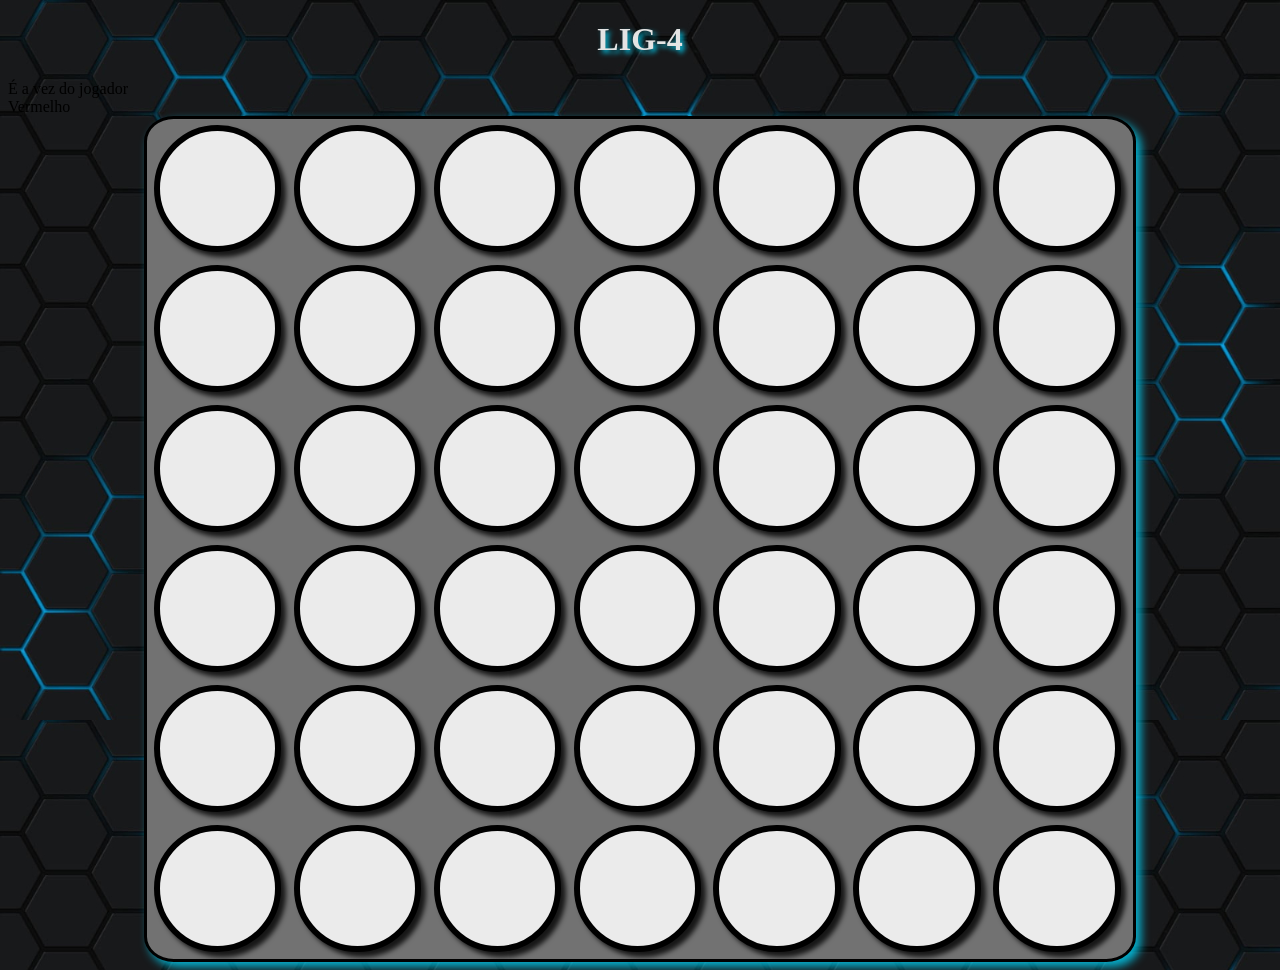
==== index.html @ 4c763984 "ok" ====
<!DOCTYPE html>
<html lang="pt-BR">

<head>
    <meta charset="UTF-8">
    <meta name="viewport" content="width=device-width, initial-scale=1.0">
    <title>LIG-4</title>
    <link rel="stylesheet" href="css/style.css">
    <h1 id="tit">LIG-4</h1>
</head>

<body>
    É a vez do jogador
    <div id="jogador">Vermelho</div>

    <div id="lab">

    </div>
    <script src="js/script.js"></script>
</body>


</html>
---- css/style.css ----
html {
    max-width: 200vw;
}

body {
    background-image: url("../img/download.jpeg");
    background-size: 100% auto;
}

.T {
    width: 9vw;
    height: 9vw;
    background: rgb(235, 235, 235);
    margin: 0.5vw;
    border: 0.5vw solid rgb(0, 0, 0);
    border-radius: 50%;
    box-shadow: 5px 5px 5px rgba(0, 0, 0, 0.801);
    z-index: 0;
}

.V {
    width: 9vw;
    height: 9vw;
    background: rgb(255, 255, 255);
    margin: 0.5vw;
    border: 0.5vw solid rgb(0, 0, 0);
    background-image: linear-gradient(to bottom right, red, rgb(153, 153, 0));
    border-radius: 100%;
    box-shadow: 5px 5px 5px rgba(0, 0, 0, 0.801);
    z-index: 0;
}

.A {
    width: 9vw;
    height: 9vw;
    background: rgb(255, 255, 255);
    margin: 0.5vw;
    border: 0.5vw solid rgb(0, 0, 0);
    background-image: linear-gradient(to bottom right, blue, rgb(153, 153, 0));
    border-radius: 100%;
    box-shadow: 5px 5px 5px rgba(0, 0, 0, 0.801);
    z-index: 0;
}

.bola_vermelha {
    width: 9vw;
    height: 9vw;
    border-radius: 100%;
    border: 0.5vw solid rgb(61, 158, 16);
}

.bola {
    background-color: tomato;
}

#lab {
    /* fundo da tabela */
    display: flex;
    flex-direction: row;
    width: 77vw;
    flex-wrap: wrap;
    background-color: rgb(114, 114, 114);
    margin: 0px auto;
    align-items: center;
    border: 3px solid black;
    border-radius: 3%;
    box-shadow: 5px 5px 10px rgba(0, 217, 255, 0.801);
}

#tit {
    color: rgb(228, 228, 228);
    text-align: center;
    text-shadow: 3px 3px 5px rgba(0, 217, 255, 0.801);
}

@media only screen and (max-device-width: 1200px) {}
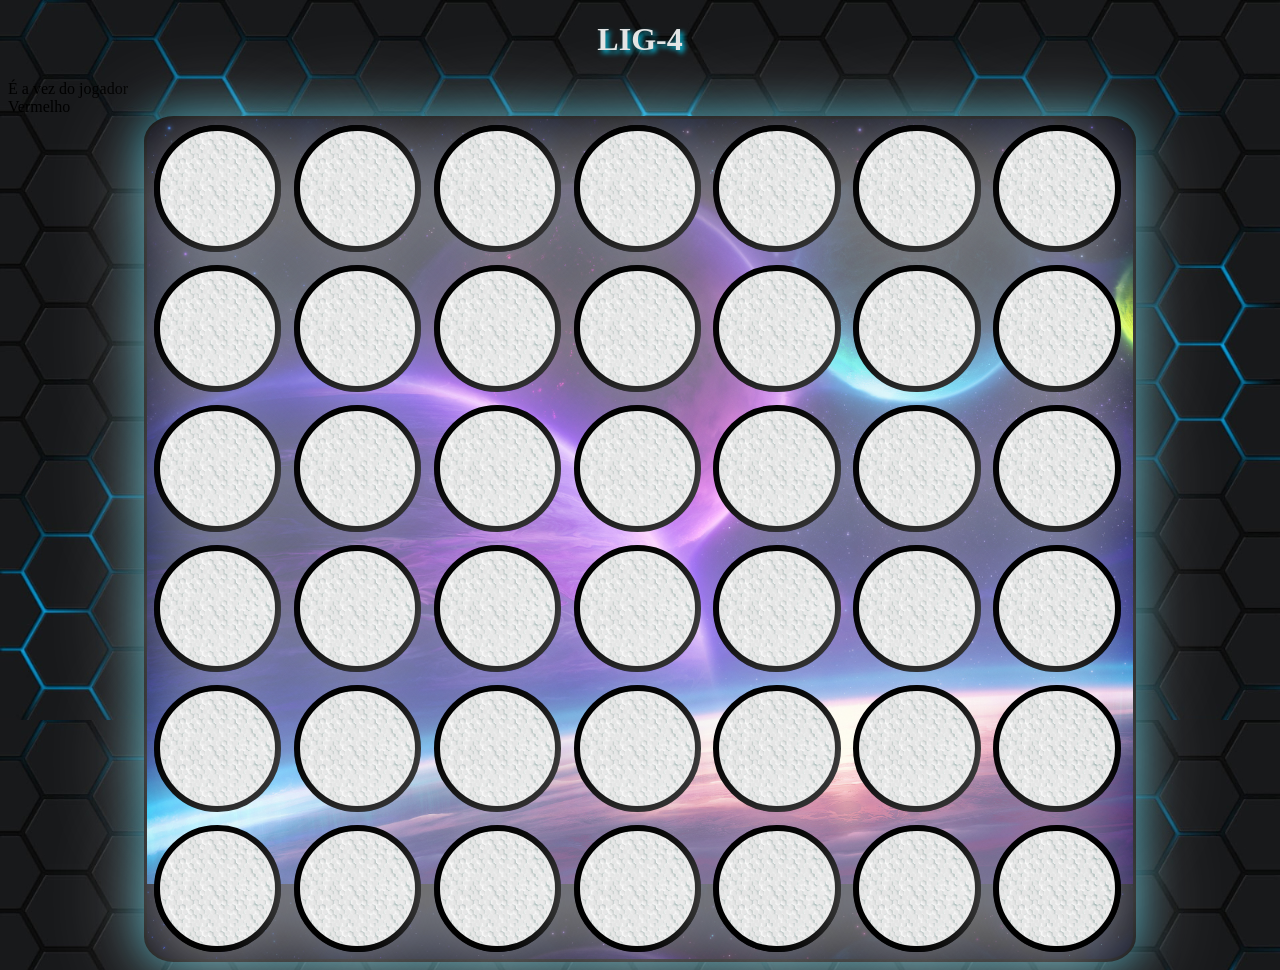
==== commit f5852e0e: "nova versao" ====
--- a/index.html
+++ b/index.html
@@ -7,6 +7,7 @@
     <title>LIG-4</title>
     <link rel="stylesheet" href="css/style.css">
     <h1 id="tit">LIG-4</h1>
+    <div id="butreset"></div>
 </head>
 
 <body>
--- a/css/style.css
+++ b/css/style.css
@@ -8,38 +8,50 @@
 }
 
 .T {
+    z-index: 0;
     width: 9vw;
     height: 9vw;
-    background: rgb(235, 235, 235);
+    
+    /* background: rgb(235, 235, 235); */
+    background-image: url("../img/backgroundBolaVazia.jpg");
+    background-size: 100% auto;
+
     margin: 0.5vw;
     border: 0.5vw solid rgb(0, 0, 0);
     border-radius: 50%;
-    box-shadow: 5px 5px 5px rgba(0, 0, 0, 0.801);
-    z-index: 0;
+    box-shadow: 0px 11px 100px rgb(255 255 255 / 82%)
 }
 
 .V {
+    z-index: 0;
     width: 9vw;
     height: 9vw;
     background: rgb(255, 255, 255);
     margin: 0.5vw;
     border: 0.5vw solid rgb(0, 0, 0);
-    background-image: linear-gradient(to bottom right, red, rgb(153, 153, 0));
+
+    /* background-image: linear-gradient(to bottom right, red, rgb(153, 153, 0)); */
+    background-image: url("../img/BolaVermelha.jpeg");
+    background-size: 100% auto;
+    
     border-radius: 100%;
-    box-shadow: 5px 5px 5px rgba(0, 0, 0, 0.801);
-    z-index: 0;
+    box-shadow: 0px 11px 100px rgb(255 255 255 / 82%)
 }
 
 .A {
+    z-index: 0;
     width: 9vw;
     height: 9vw;
     background: rgb(255, 255, 255);
     margin: 0.5vw;
     border: 0.5vw solid rgb(0, 0, 0);
-    background-image: linear-gradient(to bottom right, blue, rgb(153, 153, 0));
+    
+    /* background-image: linear-gradient(to bottom right, blue, rgb(153, 153, 0)); */
+    background-image: url("../img/bolaAzul.jpeg");
+    background-size: 100% auto;
+    
     border-radius: 100%;
-    box-shadow: 5px 5px 5px rgba(0, 0, 0, 0.801);
-    z-index: 0;
+    box-shadow: 0px 11px 100px rgb(255 255 255 / 82%)
 }
 
 .bola_vermelha {
@@ -59,12 +71,17 @@
     flex-direction: row;
     width: 77vw;
     flex-wrap: wrap;
-    background-color: rgb(114, 114, 114);
+
+    
+background-color: rgb(114, 114, 114);
+background-image: url("../img/BackGroundTabuleiro.jpg");
+background-size: 138%;
+
     margin: 0px auto;
     align-items: center;
     border: 3px solid black;
     border-radius: 3%;
-    box-shadow: 5px 5px 10px rgba(0, 217, 255, 0.801);
+    box-shadow: 0px 0px 40px rgba(0, 217, 255, 0.5);
 }
 
 #tit {
@@ -73,4 +90,4 @@
     text-shadow: 3px 3px 5px rgba(0, 217, 255, 0.801);
 }
 
-@media only screen and (max-device-width: 1200px) {}+@media only screen and (max-device-width: 1200px) {}
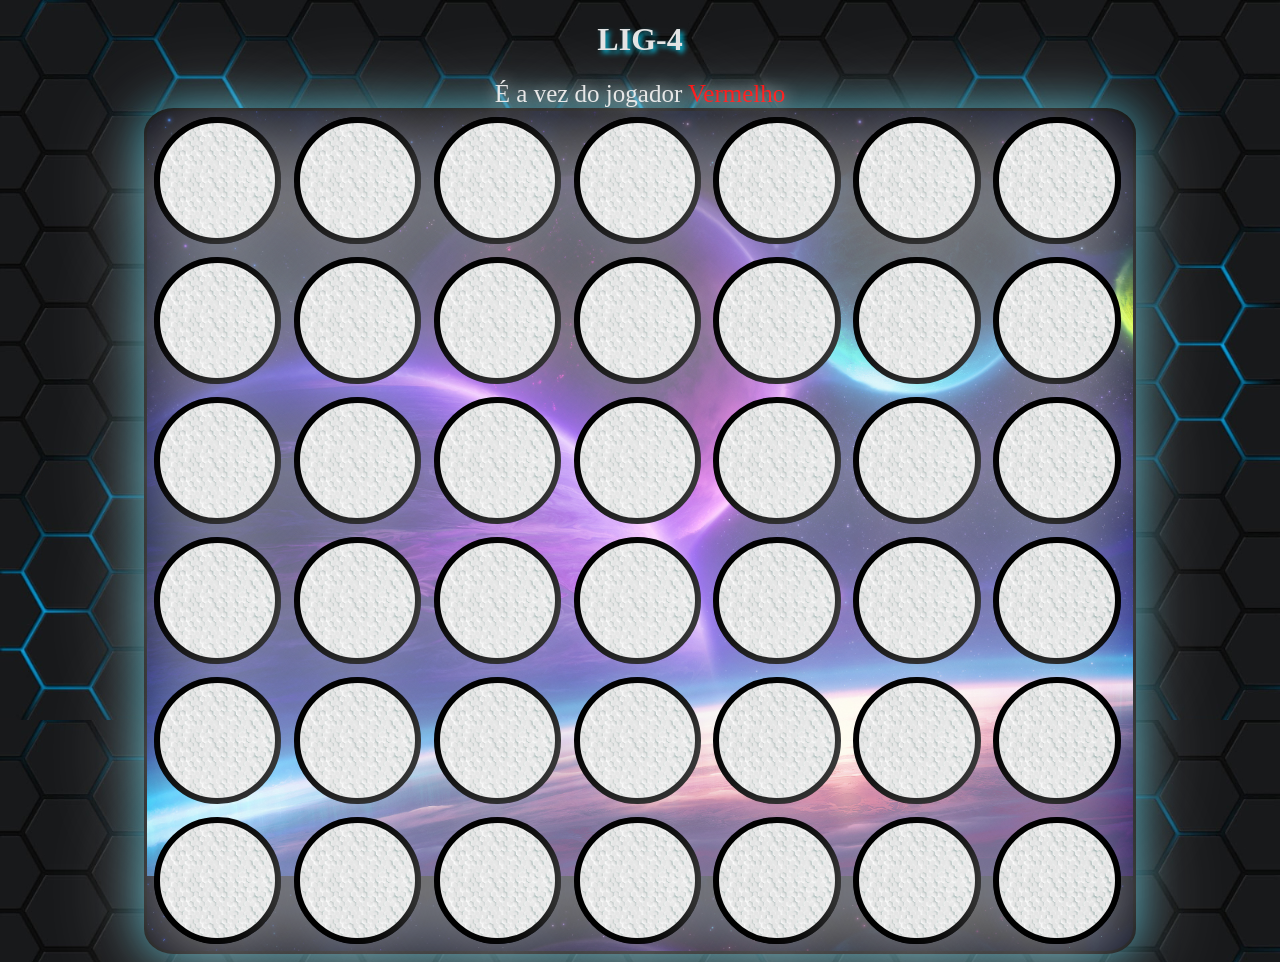
==== commit acd65e5f: "winimg" ====
--- a/index.html
+++ b/index.html
@@ -11,8 +11,9 @@
 </head>
 
 <body>
-    É a vez do jogador
-    <div id="jogador">Vermelho</div>
+    <div id="vezde"> É a vez do jogador 
+        <span id="jogador" class=jg1>Vermelho</span>
+    </div>
 
     <div id="lab">
 
--- a/css/style.css
+++ b/css/style.css
@@ -5,13 +5,13 @@
 body {
     background-image: url("../img/download.jpeg");
     background-size: 100% auto;
+    text-align: center;
 }
 
 .T {
-    z-index: 0;
     width: 9vw;
     height: 9vw;
-    
+
     /* background: rgb(235, 235, 235); */
     background-image: url("../img/backgroundBolaVazia.jpg");
     background-size: 100% auto;
@@ -23,7 +23,6 @@
 }
 
 .V {
-    z-index: 0;
     width: 9vw;
     height: 9vw;
     background: rgb(255, 255, 255);
@@ -39,7 +38,6 @@
 }
 
 .A {
-    z-index: 0;
     width: 9vw;
     height: 9vw;
     background: rgb(255, 255, 255);
@@ -73,9 +71,9 @@
     flex-wrap: wrap;
 
     
-background-color: rgb(114, 114, 114);
-background-image: url("../img/BackGroundTabuleiro.jpg");
-background-size: 138%;
+    background-color: rgb(114, 114, 114);
+    background-image: url("../img/BackGroundTabuleiro.jpg");
+    background-size: 138%;
 
     margin: 0px auto;
     align-items: center;
@@ -90,4 +88,24 @@
     text-shadow: 3px 3px 5px rgba(0, 217, 255, 0.801);
 }
 
+#resultado_div {
+    background-color: rgba(0, 0, 0, 0.24);
+}
+
+#vezde {
+    font-size: 25px;
+    display: inline;
+    color: white;
+    text-align: center;
+    color: rgb(228, 228, 228);
+    text-align: center;
+    text-shadow: 0px 0px 15px rgba(255, 255, 255, 0.815);
+    margin-bottom: 10px;
+    
+}
+
+.jg1 {
+    color: red;
+}
+
 @media only screen and (max-device-width: 1200px) {}
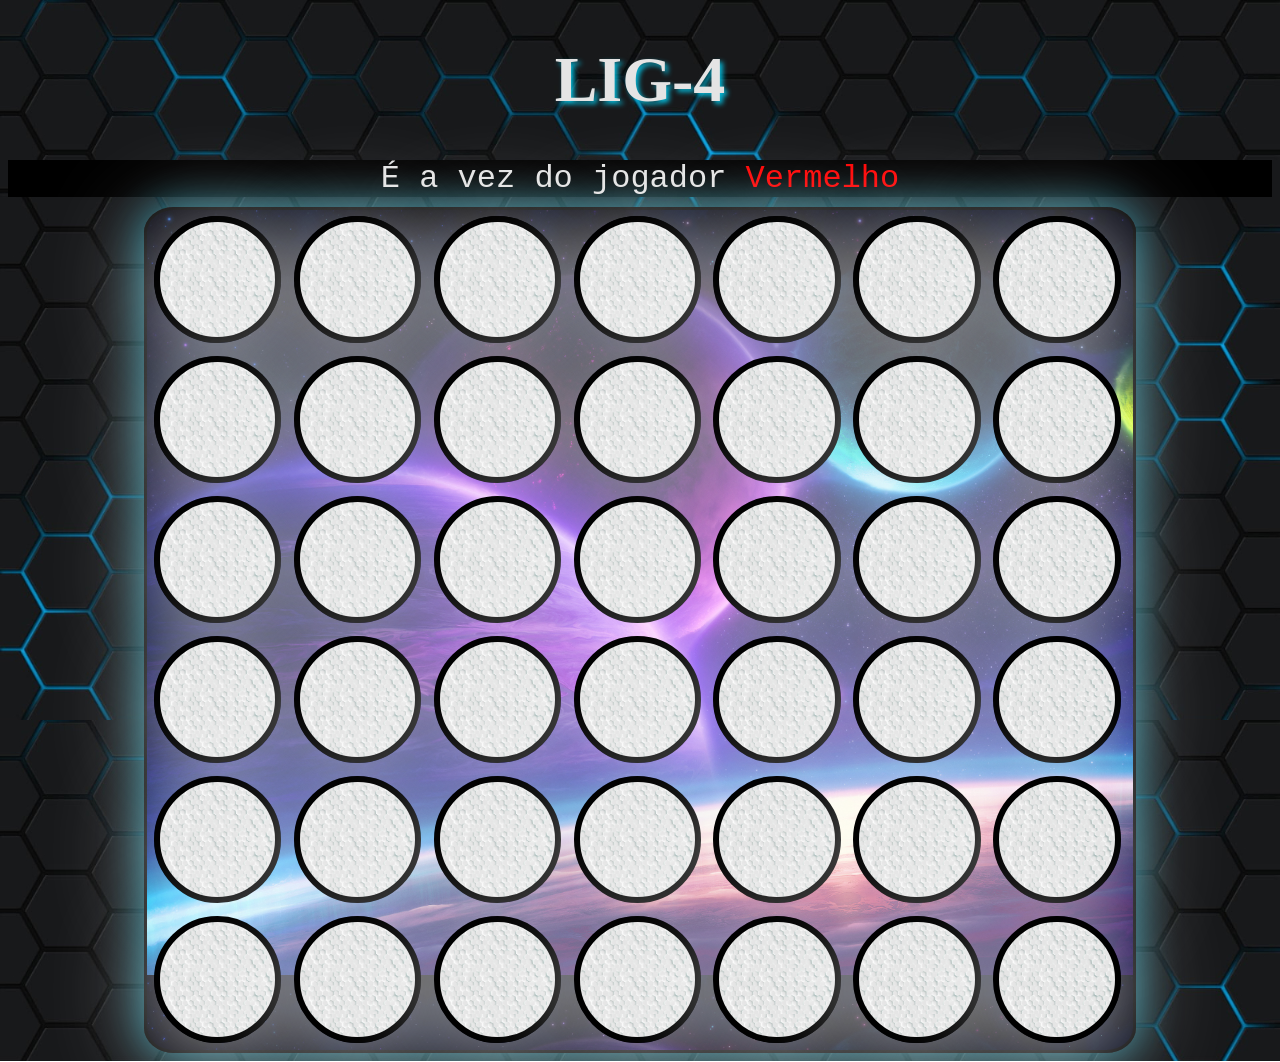
==== commit c44c2668: "ok" ====
--- a/index.html
+++ b/index.html
@@ -11,7 +11,7 @@
 </head>
 
 <body>
-    <div id="vezde"> É a vez do jogador 
+    <div id="vezde"> É a vez do jogador
         <span id="jogador" class=jg1>Vermelho</span>
     </div>
 
@@ -22,4 +22,13 @@
 </body>
 
 
-</html>+</html>
+
+
+
+
+
+<div id="content">
+    <div id="bubble"></div>
+    <div id="dummy_debris" class="debris" />
+</div>
--- a/css/style.css
+++ b/css/style.css
@@ -11,11 +11,8 @@
 .T {
     width: 9vw;
     height: 9vw;
-
-    /* background: rgb(235, 235, 235); */
     background-image: url("../img/backgroundBolaVazia.jpg");
     background-size: 100% auto;
-
     margin: 0.5vw;
     border: 0.5vw solid rgb(0, 0, 0);
     border-radius: 50%;
@@ -25,29 +22,21 @@
 .V {
     width: 9vw;
     height: 9vw;
-    background: rgb(255, 255, 255);
-    margin: 0.5vw;
-    border: 0.5vw solid rgb(0, 0, 0);
-
-    /* background-image: linear-gradient(to bottom right, red, rgb(153, 153, 0)); */
+    margin: 0.5vw;
+    border: 0.5vw solid rgb(0, 0, 0);
     background-image: url("../img/BolaVermelha.jpeg");
     background-size: 100% auto;
-    
-    border-radius: 100%;
-    box-shadow: 0px 11px 100px rgb(255 255 255 / 82%)
+    border-radius: 100%;
+    box-shadow: 0px 11px 100px rgb(255 255 255 / 82%);
 }
 
 .A {
     width: 9vw;
     height: 9vw;
-    background: rgb(255, 255, 255);
-    margin: 0.5vw;
-    border: 0.5vw solid rgb(0, 0, 0);
-    
-    /* background-image: linear-gradient(to bottom right, blue, rgb(153, 153, 0)); */
+    margin: 0.5vw;
+    border: 0.5vw solid rgb(0, 0, 0);
     background-image: url("../img/bolaAzul.jpeg");
     background-size: 100% auto;
-    
     border-radius: 100%;
     box-shadow: 0px 11px 100px rgb(255 255 255 / 82%)
 }
@@ -66,17 +55,11 @@
 #lab {
     /* fundo da tabela */
     display: flex;
-    flex-direction: row;
     width: 77vw;
     flex-wrap: wrap;
-
-    
-    background-color: rgb(114, 114, 114);
     background-image: url("../img/BackGroundTabuleiro.jpg");
     background-size: 138%;
-
     margin: 0px auto;
-    align-items: center;
     border: 3px solid black;
     border-radius: 3%;
     box-shadow: 0px 0px 40px rgba(0, 217, 255, 0.5);
@@ -84,8 +67,9 @@
 
 #tit {
     color: rgb(228, 228, 228);
-    text-align: center;
     text-shadow: 3px 3px 5px rgba(0, 217, 255, 0.801);
+    z-index: 1;
+    position: relative;
 }
 
 #resultado_div {
@@ -93,19 +77,135 @@
 }
 
 #vezde {
-    font-size: 25px;
-    display: inline;
-    color: white;
-    text-align: center;
+    font-family: monospace;
+    font-size: 2.5vw;
+    background-color: #000;
     color: rgb(228, 228, 228);
-    text-align: center;
-    text-shadow: 0px 0px 15px rgba(255, 255, 255, 0.815);
+    text-shadow: 3px 16px 44px rgb(255 255 255 / 21%);
     margin-bottom: 10px;
-    
 }
 
 .jg1 {
     color: red;
 }
 
-@media only screen and (max-device-width: 1200px) {}
+h1 {
+    font-size: 5vw;
+}
+
+
+/* Media query para: Moto g4, Galaxy S5, Pixel 2,Pixel 2 xl,Ipad, Ipad Pro,Galaxy Fold */
+
+@media only screen and (max-height: 480px) {
+    .T,
+    .A,
+    .V {
+        width: 6vw;
+        height: 6vw;
+    }
+    #lab {
+        width: 57vw;
+    }
+    .bola_vermelha {
+        width: 6vw;
+        height: 6vw;
+    }
+    #tit {
+        margin-block-start: 0.47em;
+        margin-block-end: 0.47em;
+        font-size: 2vw;
+    }
+    #vezde {
+        font-size: 1.7vw;
+    }
+}
+
+
+/* Media query para: Desktop*/
+
+@media only screen and (min-width: 1285px) {
+    .T,
+    .A,
+    .V {
+        width: 4.5vw;
+        height: 4.5vw;
+    }
+    #lab {
+        width: 46vw;
+    }
+    .bola_vermelha {
+        width: 4.5vw;
+        height: 4.5vw;
+    }
+    #tit {
+        margin-block-start: 0.47em;
+        margin-block-end: 0.47em;
+    }
+}
+
+.debris {
+    display: none;
+    position: absolute;
+    width: 28px;
+    height: 28px;
+    background-color: #ff00ff;
+    opacity: 1.0;
+    overflow: hidden;
+    border-radius: 8px;
+}
+
+.T .V .A {
+    position: absolute;
+    background-color: #ff0000;
+    left: 150px;
+    top: 150px;
+    width: 32px;
+    height: 32px;
+    border-radius: 8px;
+    z-index: 9;
+}
+
+@keyframes expand {
+    from {
+        transform: scale(0);
+        opacity: 0;
+    }
+}
+
+.T {
+    width: 9vw;
+    height: 9vw;
+    background-image: url("../img/backgroundBolaVazia.jpg");
+    background-size: 100% auto;
+    margin: 0.5vw;
+    border: 0.5vw solid rgb(0, 0, 0);
+    border-radius: 50%;
+}
+
+.V {
+    width: 9vw;
+    height: 9vw;
+    margin: 0.5vw;
+    border: 0.5vw solid rgb(0, 0, 0);
+    background-image: url("../img/BolaVermelha.jpeg");
+    background-size: 100% auto;
+    border-radius: 100%;
+    box-shadow: 0px 11px 100px rgb(255 255 255 / 82%);
+    animation: expand .5s ease-in-out;
+}
+
+.A {
+    width: 9vw;
+    height: 9vw;
+    margin: 0.5vw;
+    border: 0.5vw solid rgb(0, 0, 0);
+    background-image: url("../img/bolaAzul.jpeg");
+    background-size: 100% auto;
+    border-radius: 100%;
+    box-shadow: 0px 11px 100px rgb(255 255 255 / 82%);
+    animation: expand .5s ease-in-out;
+}
+
+.teste {
+    width: 9vw;
+}
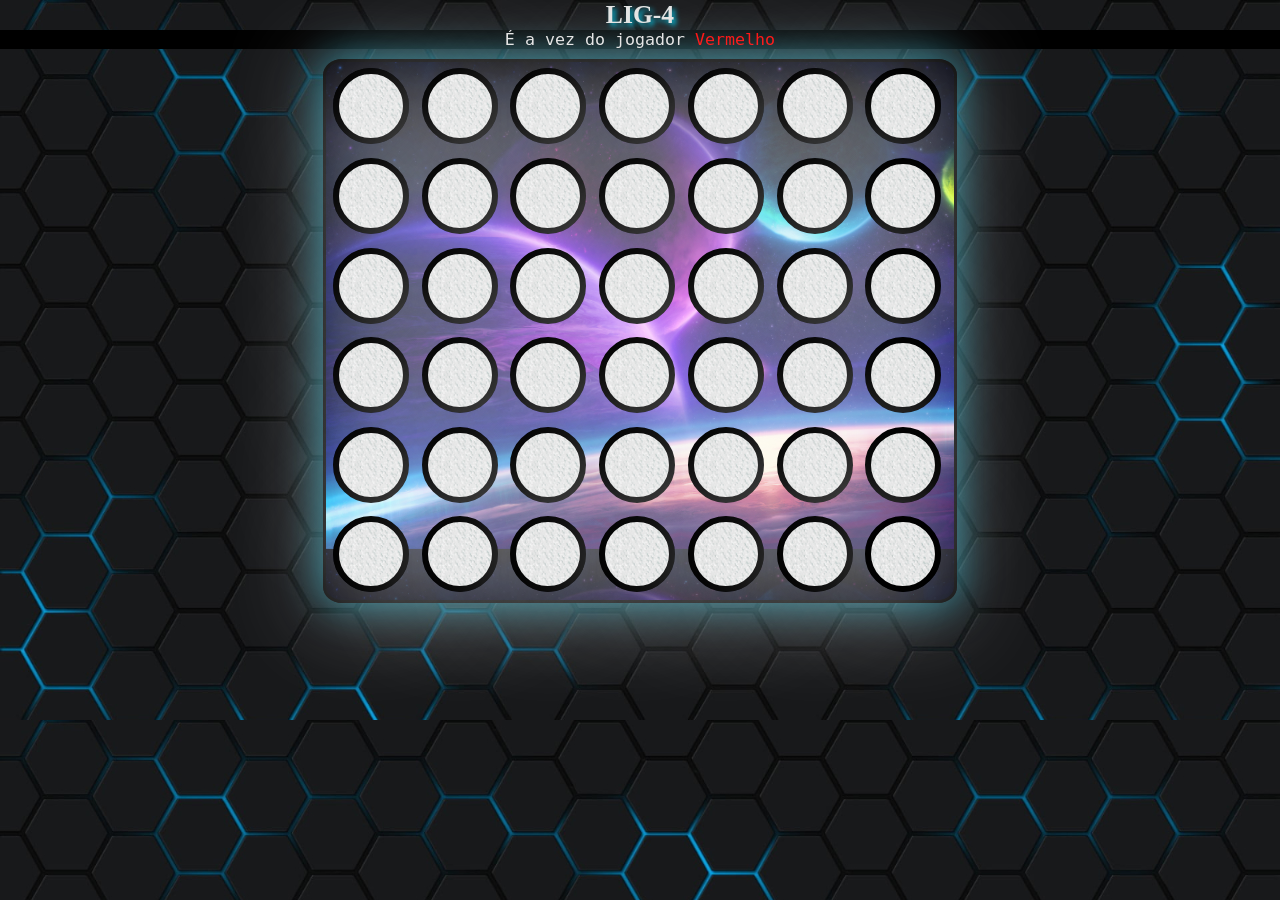
==== commit 1adad695: "adcionado audios" ====
--- a/index.html
+++ b/index.html
@@ -11,6 +11,14 @@
 </head>
 
 <body>
+    <audio id="audioTema" src="audio/temaJogoBaixo-001.mp3" preload autoplay loop></audio>
+
+    <audio id="audioWin" src="audio/winer.mp3" preload></audio>
+    <audio id="audioEmpate" src="audio/empate.mp3" preload></audio>
+    <audio id="audioC1" src="audio/c1.mp3" preload></audio>
+    <audio id="audioC2" src="audio/c2.mp3" preload></audio>
+    <audio id="audioC3" src="audio/c3.mp3" preload></audio>
+
     <div id="vezde"> É a vez do jogador
         <span id="jogador" class=jg1>Vermelho</span>
     </div>
@@ -18,17 +26,11 @@
     <div id="lab">
 
     </div>
+
+
+
     <script src="js/script.js"></script>
 </body>
 
 
-</html>
-
-
-
-
-
-<div id="content">
-    <div id="bubble"></div>
-    <div id="dummy_debris" class="debris" />
-</div>+</html>
--- a/css/style.css
+++ b/css/style.css
@@ -1,5 +1,9 @@
+*{
+    padding: 0;
+    margin: 0;
+}
 html {
-    max-width: 200vw;
+    max-width: 100%;
 }
 
 body {
@@ -9,8 +13,6 @@
 }
 
 .T {
-    width: 9vw;
-    height: 9vw;
     background-image: url("../img/backgroundBolaVazia.jpg");
     background-size: 100% auto;
     margin: 0.5vw;
@@ -20,8 +22,6 @@
 }
 
 .V {
-    width: 9vw;
-    height: 9vw;
     margin: 0.5vw;
     border: 0.5vw solid rgb(0, 0, 0);
     background-image: url("../img/BolaVermelha.jpeg");
@@ -31,8 +31,6 @@
 }
 
 .A {
-    width: 9vw;
-    height: 9vw;
     margin: 0.5vw;
     border: 0.5vw solid rgb(0, 0, 0);
     background-image: url("../img/bolaAzul.jpeg");
@@ -55,7 +53,7 @@
 #lab {
     /* fundo da tabela */
     display: flex;
-    width: 77vw;
+   
     flex-wrap: wrap;
     background-image: url("../img/BackGroundTabuleiro.jpg");
     background-size: 138%;
@@ -89,8 +87,23 @@
     color: red;
 }
 
+/* TAMANHO bolinhas tabuleiro e textox e textos */
+.T,.A,.V{
+    width: 5vw;
+    height: 5vw;
+}
+#lab{
+    width: 49vw;
+    height: 42vw;
+}
+
+#vezde{
+    font-size: 1.3vw;
+}
+
+
 h1 {
-    font-size: 5vw;
+    font-size: 2vw;
 }
 
 
@@ -100,11 +113,11 @@
     .T,
     .A,
     .V {
-        width: 6vw;
-        height: 6vw;
+        width: 5vw;
+        height: 5vw;
     }
     #lab {
-        width: 57vw;
+        width: 49vw;
     }
     .bola_vermelha {
         width: 6vw;
@@ -120,6 +133,9 @@
     }
 }
 
+
+
+@media only screen and (min-width: 1285px) {}
 
 /* Media query para: Desktop*/
 
@@ -142,70 +158,3 @@
         margin-block-end: 0.47em;
     }
 }
-
-.debris {
-    display: none;
-    position: absolute;
-    width: 28px;
-    height: 28px;
-    background-color: #ff00ff;
-    opacity: 1.0;
-    overflow: hidden;
-    border-radius: 8px;
-}
-
-.T .V .A {
-    position: absolute;
-    background-color: #ff0000;
-    left: 150px;
-    top: 150px;
-    width: 32px;
-    height: 32px;
-    border-radius: 8px;
-    z-index: 9;
-}
-
-@keyframes expand {
-    from {
-        transform: scale(0);
-        opacity: 0;
-    }
-}
-
-.T {
-    width: 9vw;
-    height: 9vw;
-    background-image: url("../img/backgroundBolaVazia.jpg");
-    background-size: 100% auto;
-    margin: 0.5vw;
-    border: 0.5vw solid rgb(0, 0, 0);
-    border-radius: 50%;
-}
-
-.V {
-    width: 9vw;
-    height: 9vw;
-    margin: 0.5vw;
-    border: 0.5vw solid rgb(0, 0, 0);
-    background-image: url("../img/BolaVermelha.jpeg");
-    background-size: 100% auto;
-    border-radius: 100%;
-    box-shadow: 0px 11px 100px rgb(255 255 255 / 82%);
-    animation: expand .5s ease-in-out;
-}
-
-.A {
-    width: 9vw;
-    height: 9vw;
-    margin: 0.5vw;
-    border: 0.5vw solid rgb(0, 0, 0);
-    background-image: url("../img/bolaAzul.jpeg");
-    background-size: 100% auto;
-    border-radius: 100%;
-    box-shadow: 0px 11px 100px rgb(255 255 255 / 82%);
-    animation: expand .5s ease-in-out;
-}
-
-.teste {
-    width: 9vw;
-}
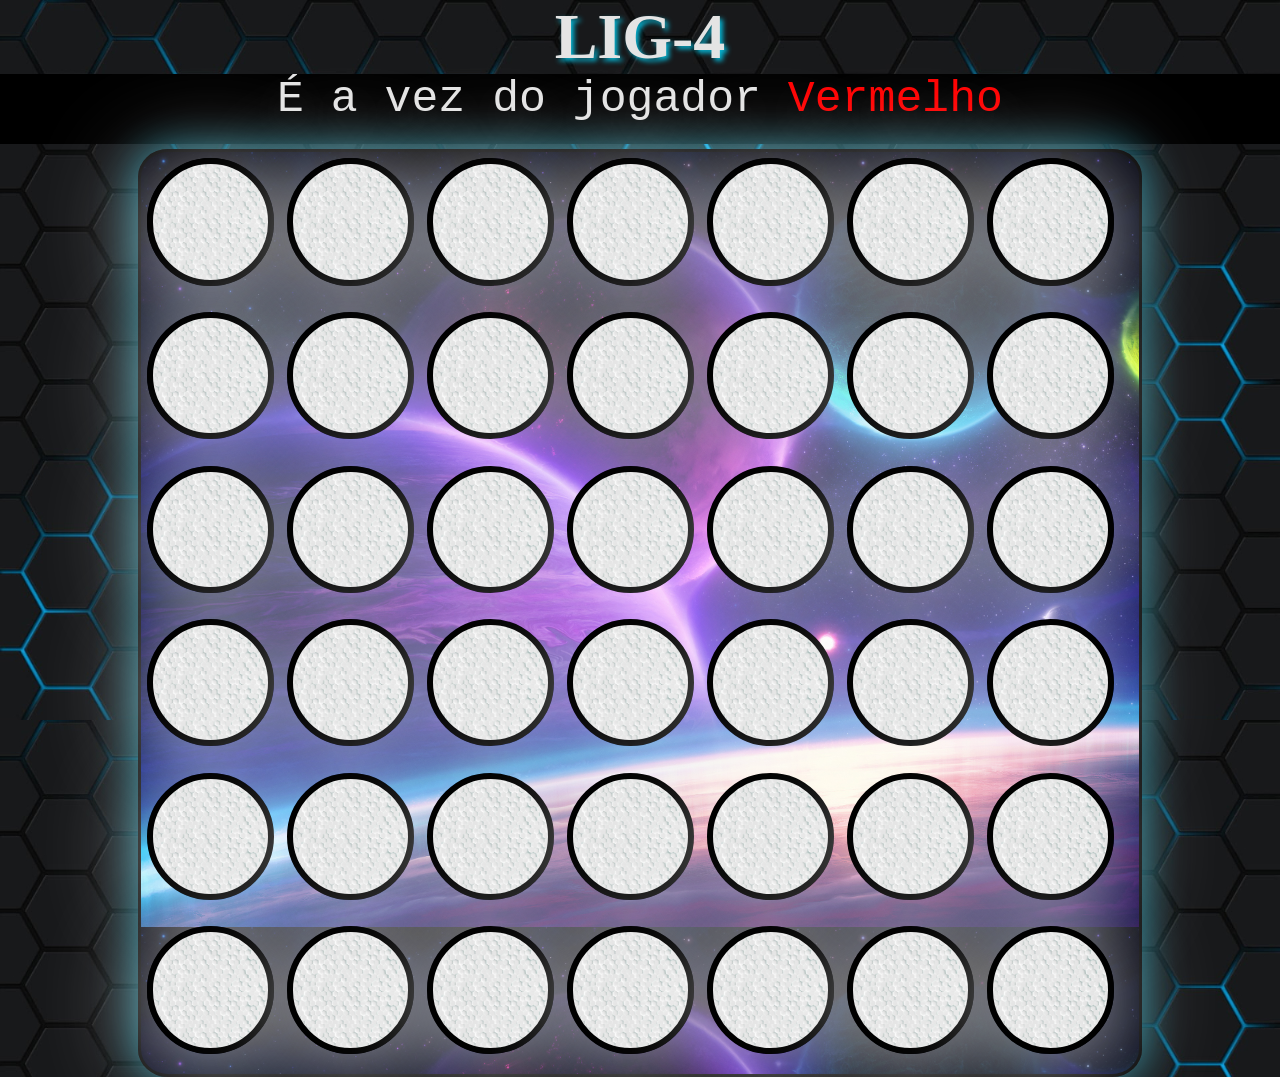
==== commit ee56ef05: "Audios e Imagens funcionando" ====
--- a/index.html
+++ b/index.html
@@ -11,13 +11,13 @@
 </head>
 
 <body>
-    <audio id="audioTema" src="audio/temaJogoBaixo-001.mp3" preload autoplay loop></audio>
+    <audio id="audioTema" src="audio/temaJogoBaixo-001.mp3" autoplay loop></audio>
 
-    <audio id="audioWin" src="audio/winer.mp3" preload></audio>
-    <audio id="audioEmpate" src="audio/empate.mp3" preload></audio>
-    <audio id="audioC1" src="audio/c1.mp3" preload></audio>
-    <audio id="audioC2" src="audio/c2.mp3" preload></audio>
-    <audio id="audioC3" src="audio/c3.mp3" preload></audio>
+    <audio id="audioWin" src="audio/winer.mp3"></audio>
+    <audio id="audioEmpate" src="audio/empate.mp3"></audio>
+    <audio id="audioC1" src="audio/c1.mp3"></audio>
+    <audio id="audioC2" src="audio/c2.mp3"></audio>
+    <audio id="audioC3" src="audio/c3.mp3"></audio>
 
     <div id="vezde"> É a vez do jogador
         <span id="jogador" class=jg1>Vermelho</span>
--- a/css/style.css
+++ b/css/style.css
@@ -12,13 +12,19 @@
     text-align: center;
 }
 
+@keyframes expand {
+    from {
+        transform: scale(0);
+    }
+}
+
 .T {
     background-image: url("../img/backgroundBolaVazia.jpg");
     background-size: 100% auto;
     margin: 0.5vw;
     border: 0.5vw solid rgb(0, 0, 0);
     border-radius: 50%;
-    box-shadow: 0px 11px 100px rgb(255 255 255 / 82%)
+    box-shadow: 0px 11px 100px rgb(255 255 255 / 82%);
 }
 
 .V {
@@ -28,6 +34,7 @@
     background-size: 100% auto;
     border-radius: 100%;
     box-shadow: 0px 11px 100px rgb(255 255 255 / 82%);
+    animation: expand .5s ease-in-out;
 }
 
 .A {
@@ -36,7 +43,8 @@
     background-image: url("../img/bolaAzul.jpeg");
     background-size: 100% auto;
     border-radius: 100%;
-    box-shadow: 0px 11px 100px rgb(255 255 255 / 82%)
+    box-shadow: 0px 11px 100px rgb(255 255 255 / 82%);
+    animation: expand .5s ease-in-out;
 }
 
 .bola_vermelha {
@@ -76,11 +84,11 @@
 
 #vezde {
     font-family: monospace;
-    font-size: 2.5vw;
+   
     background-color: #000;
     color: rgb(228, 228, 228);
     text-shadow: 3px 16px 44px rgb(255 255 255 / 21%);
-    margin-bottom: 10px;
+    margin-bottom: 5px;
 }
 
 .jg1 {
@@ -103,21 +111,22 @@
 
 
 h1 {
-    font-size: 2vw;
+    font-size: 1.7vw;
 }
 
 
 /* Media query para: Moto g4, Galaxy S5, Pixel 2,Pixel 2 xl,Ipad, Ipad Pro,Galaxy Fold */
-
-@media only screen and (max-height: 480px) {
-    .T,
-    .A,
-    .V {
-        width: 5vw;
-        height: 5vw;
-    }
-    #lab {
-        width: 49vw;
+@media only screen and (max-height: 280px ){
+
+    .T,
+    .A,
+    .V {
+        width: 3.6vw;
+        height: 3.6vw;
+    }
+    #lab {
+        width: 39.3vw;
+        height: 33vw;
     }
     .bola_vermelha {
         width: 6vw;
@@ -129,13 +138,34 @@
         font-size: 2vw;
     }
     #vezde {
-        font-size: 1.7vw;
-    }
-}
-
-
-
-@media only screen and (min-width: 1285px) {}
+        font-size: 1.7vw;}
+
+}
+@media only screen and (max-height: 480px) {
+    .T,
+    .A,
+    .V {
+        width: 4.7vw;
+        height: 4.7vw;
+    }
+    #lab {
+        width: 47vw;
+        height: 40vw;
+    }
+    .bola_vermelha {
+        width: 6vw;
+        height: 6vw;
+    }
+    #tit {
+        margin-block-start: 0.47em;
+        margin-block-end: 0.47em;
+        font-size: 1.3vw;
+    }
+    #vezde {
+        font-size: 1.3vw;
+    }
+}
+
 
 /* Media query para: Desktop*/
 
@@ -156,5 +186,88 @@
     #tit {
         margin-block-start: 0.47em;
         margin-block-end: 0.47em;
-    }
-}
+        font-size: 2rem;
+    }
+    #vezde{
+        font-size: 1.5vw;
+        padding-bottom: 20px;
+    }
+}
+
+
+@media only screen and (width: 720px) {
+    #tit {
+        margin-block-start: 0.47em;
+        margin-block-end: 0.47em;
+        font-size: 2rem;
+    }
+    #vezde{
+        font-size: 1.5vw;
+        padding-bottom: 20px;
+    }
+}
+@media only screen and (width: 653px) {
+    .T,
+    .A,
+    .V {
+        width: 3.7vw;
+        height: 3.7vw;
+    }
+    #lab {
+        width: 40vw;
+        height: 35vw;
+    }
+    #tit {
+        margin-block-start: 0.47em;
+        margin-block-end: 0.47em;
+        font-size: 1.5vw;
+    }
+    #vezde{
+        font-size: 1.5vw;
+        padding-bottom: 5px;
+    }
+
+}
+
+
+@media only screen and (min-height:568px) {
+    .T,
+    .A,
+    .V {
+        width: 9vw;
+    height: 9vw;
+    }
+    #lab {
+        width: 78vw;
+    height: 72vw;
+    }
+    h1 {
+        font-size: 5vw;
+    
+    }
+    #vezde{
+        font-size: 3.5vw;
+        padding-bottom: 20px;
+    }
+}
+
+/* @media only screen and (min-height:568px) {
+    .T,
+    .A,
+    .V {
+        width: 9vw;
+    height: 9vw;
+    }
+    #lab {
+        width: 78vw;
+    height: 72vw;
+    }
+    h1 {
+        font-size: 3vw;
+    
+    }
+    #vezde{
+        font-size: 2.5vw;
+        padding-bottom: 5px;
+    }
+} */
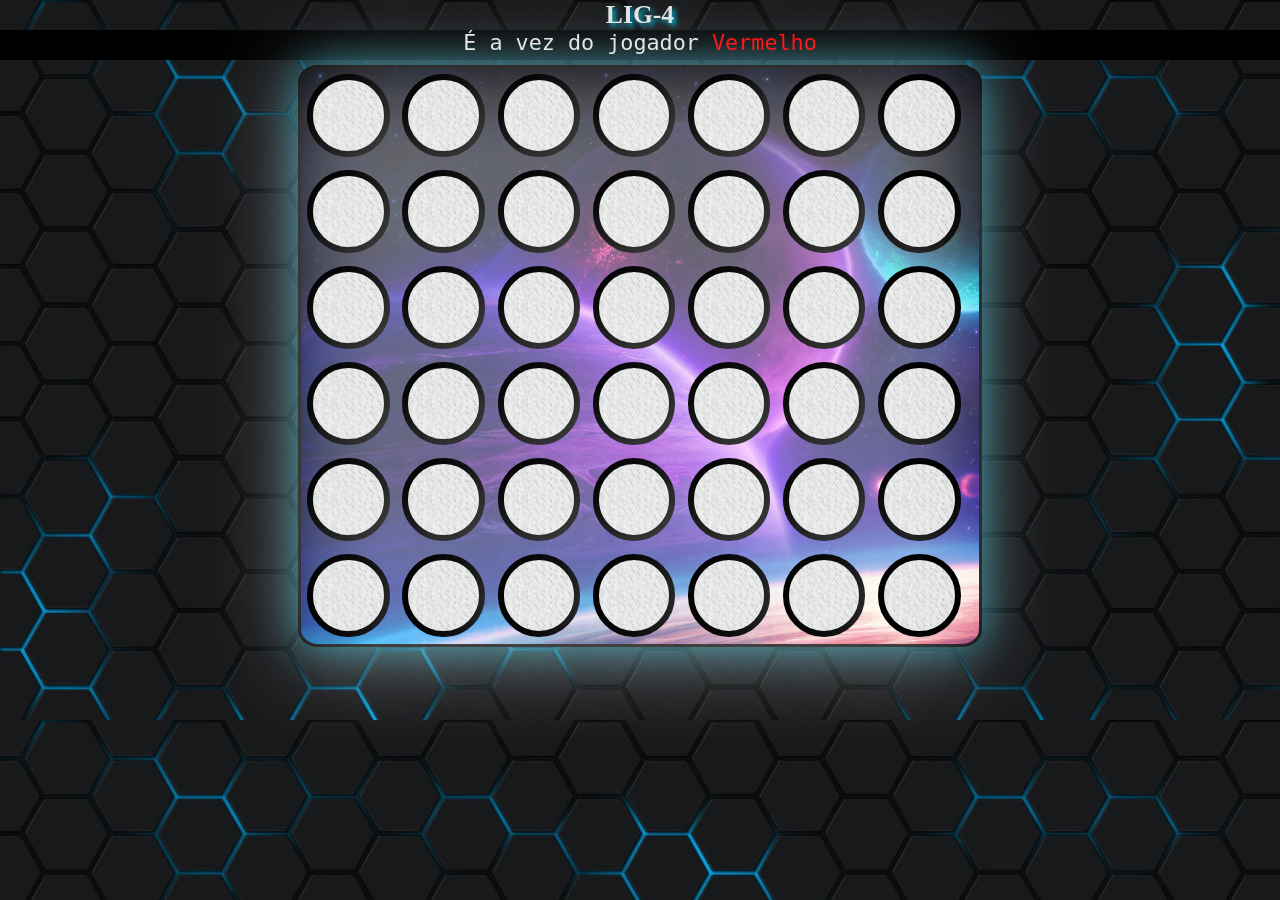
==== commit e2565e77: "finalizado" ====
--- a/index.html
+++ b/index.html
@@ -11,7 +11,7 @@
 </head>
 
 <body>
-    <audio id="audioTema" src="audio/temaJogoBaixo-001.mp3" autoplay loop></audio>
+    <audio id="audioTema" src="audio/temaJogoBaixo-001.mp3" preload autoplay loop></audio>
 
     <audio id="audioWin" src="audio/winer.mp3"></audio>
     <audio id="audioEmpate" src="audio/empate.mp3"></audio>
--- a/css/style.css
+++ b/css/style.css
@@ -61,10 +61,9 @@
 #lab {
     /* fundo da tabela */
     display: flex;
-   
     flex-wrap: wrap;
     background-image: url("../img/BackGroundTabuleiro.jpg");
-    background-size: 138%;
+    background-size: 173%;;
     margin: 0px auto;
     border: 3px solid black;
     border-radius: 3%;
@@ -145,12 +144,12 @@
     .T,
     .A,
     .V {
-        width: 4.7vw;
-        height: 4.7vw;
-    }
-    #lab {
-        width: 47vw;
-        height: 40vw;
+        width: 5.7vw;
+        height: 5.7vw;
+    }
+    #lab {
+        width: 54vw;
+        height: 46vw;
     }
     .bola_vermelha {
         width: 6vw;
@@ -159,12 +158,58 @@
     #tit {
         margin-block-start: 0.47em;
         margin-block-end: 0.47em;
-        font-size: 1.3vw;
+        font-size: 2vw;
     }
     #vezde {
-        font-size: 1.3vw;
-    }
-}
+        font-size: 1.7vw;
+    }
+}
+@media only screen and (max-height: 823px) {
+    .T,
+    .A,
+    .V {
+        width: 5vw;
+    height: 5vw;
+    }
+    #lab {
+        width: 49vw;
+        height: 42vw;
+    }
+
+    
+    #tit {
+        margin-block-start: 0.47em;
+        margin-block-end: 0.47em;
+        font-size: 2vw;
+    }
+    #vezde {
+        font-size: 1.7vw;
+    }
+}
+@media only screen and (width: 720px) {
+    .T,
+    .A,
+    .V {
+        width: 7vw;
+        height: 7vw;
+    }
+    #lab {
+        width: 63vw;
+        height: 54vw;
+    }
+
+    
+    #tit {
+       
+        font-size: 2vw;
+    }
+    #vezde {
+        font-size: 1.5vw;
+        padding-bottom: 5px;
+    }
+   
+}
+
 
 
 /* Media query para: Desktop*/
@@ -195,17 +240,6 @@
 }
 
 
-@media only screen and (width: 720px) {
-    #tit {
-        margin-block-start: 0.47em;
-        margin-block-end: 0.47em;
-        font-size: 2rem;
-    }
-    #vezde{
-        font-size: 1.5vw;
-        padding-bottom: 20px;
-    }
-}
 @media only screen and (width: 653px) {
     .T,
     .A,
@@ -241,7 +275,7 @@
         width: 78vw;
     height: 72vw;
     }
-    h1 {
+    #tit {
         font-size: 5vw;
     
     }
@@ -251,23 +285,87 @@
     }
 }
 
-/* @media only screen and (min-height:568px) {
-    .T,
-    .A,
-    .V {
-        width: 9vw;
-    height: 9vw;
-    }
-    #lab {
-        width: 78vw;
-    height: 72vw;
-    }
-    h1 {
+@media only screen and (width:812px) {
+    .T,
+    .A,
+    .V {
+        width: 4.2vw;
+        height: 4.2vw;
+    }
+    #lab {
+        width: 43.5vw;
+    height: 37vw;
+    }
+   #tit {
+        font-size: 2vw;
+    
+    }
+    #vezde{
+        font-size: 1.5vw;
+        padding-bottom: 5px;
+    }
+}
+
+@media only screen and (width:1024px) {
+    .T,
+    .A,
+    .V {
+        width: 7vw;
+        height: 7vw;
+    }
+    #lab {
+        width: 63.2vw;
+        height: 61vw;
+    }
+    #tit {
         font-size: 3vw;
     
     }
     #vezde{
         font-size: 2.5vw;
+        padding-bottom: 10px;
+    }
+}
+@media only screen and (width:1366px) {
+    .T,
+    .A,
+    .V {
+        width: 7vw;
+        height: 7vw;
+    }
+    #lab {
+        width: 63.2vw;
+        height: 61vw;
+    }
+    #tit {
+        font-size: 3vw;
+    
+    }
+    #vezde{
+        font-size: 2.5vw;
+        padding-bottom: 20px;
+    }
+}
+
+
+@media (min-width: 1025px) and (max-width: 3000px){
+    .T,
+    .A,
+    .V {
+        width: 5.5vw;
+        height: 5.5vw;
+    }
+    #lab {
+        width: 53vw;
+        height: 45vw;
+    }
+    #tit {
+        font-size: 2vw;
+    
+    }
+    #vezde{
+        font-size: 1.7vw;
         padding-bottom: 5px;
     }
-} */+
+}
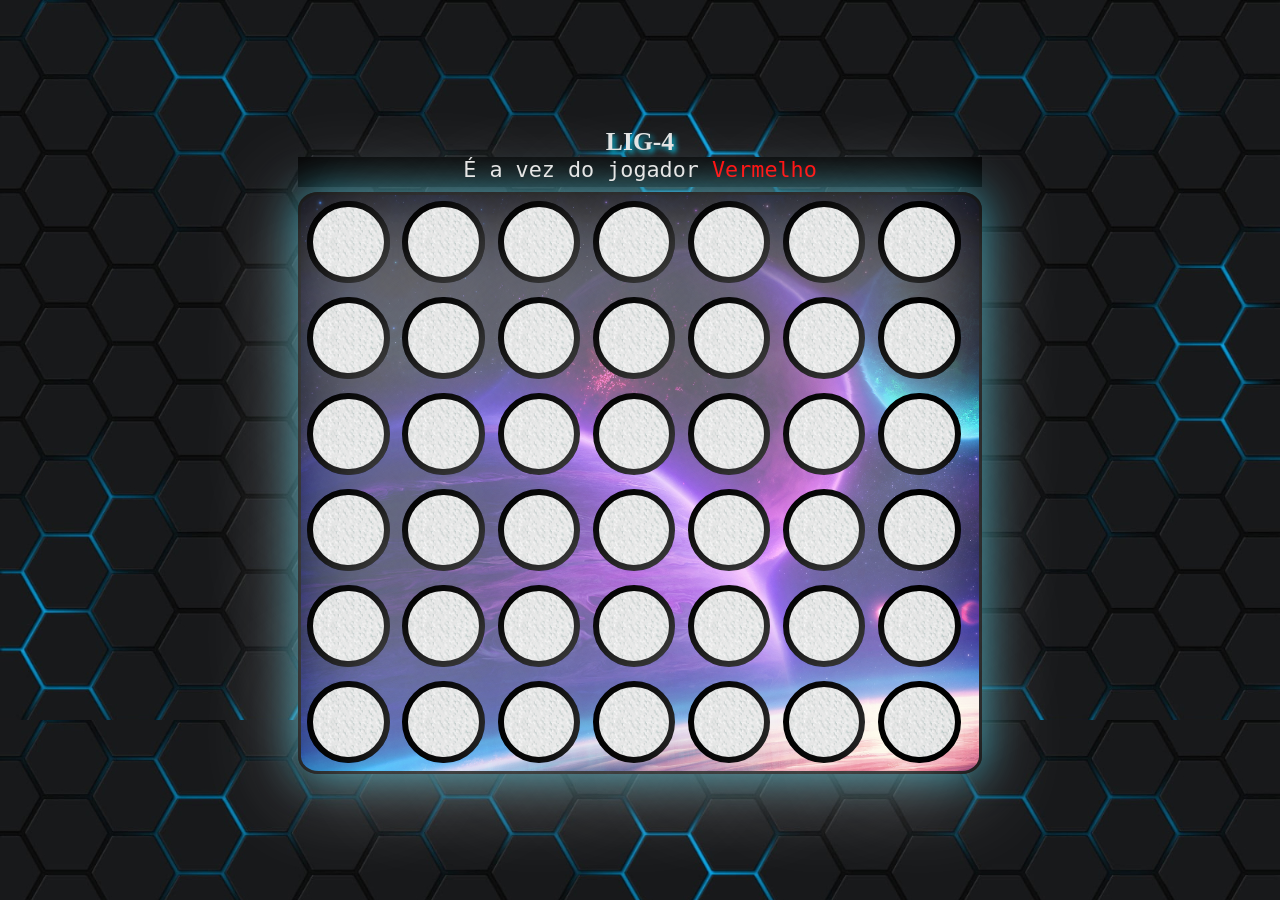
==== commit fd7dd394: "ok" ====
--- a/index.html
+++ b/index.html
@@ -30,6 +30,14 @@
 
 
     <script src="js/script.js"></script>
+
+
+
+
+
+
+
+
 </body>
 
 
--- a/css/style.css
+++ b/css/style.css
@@ -4,6 +4,10 @@
 }
 html {
     max-width: 100%;
+    height: 100vh;
+    display: flex;
+    justify-content: center;
+    align-items: center;
 }
 
 body {
@@ -16,6 +20,11 @@
     from {
         transform: scale(0);
     }
+}
+element.style {
+    width: 56vw;
+    margin-top: 34vw;
+    background: transparent;
 }
 
 .T {
